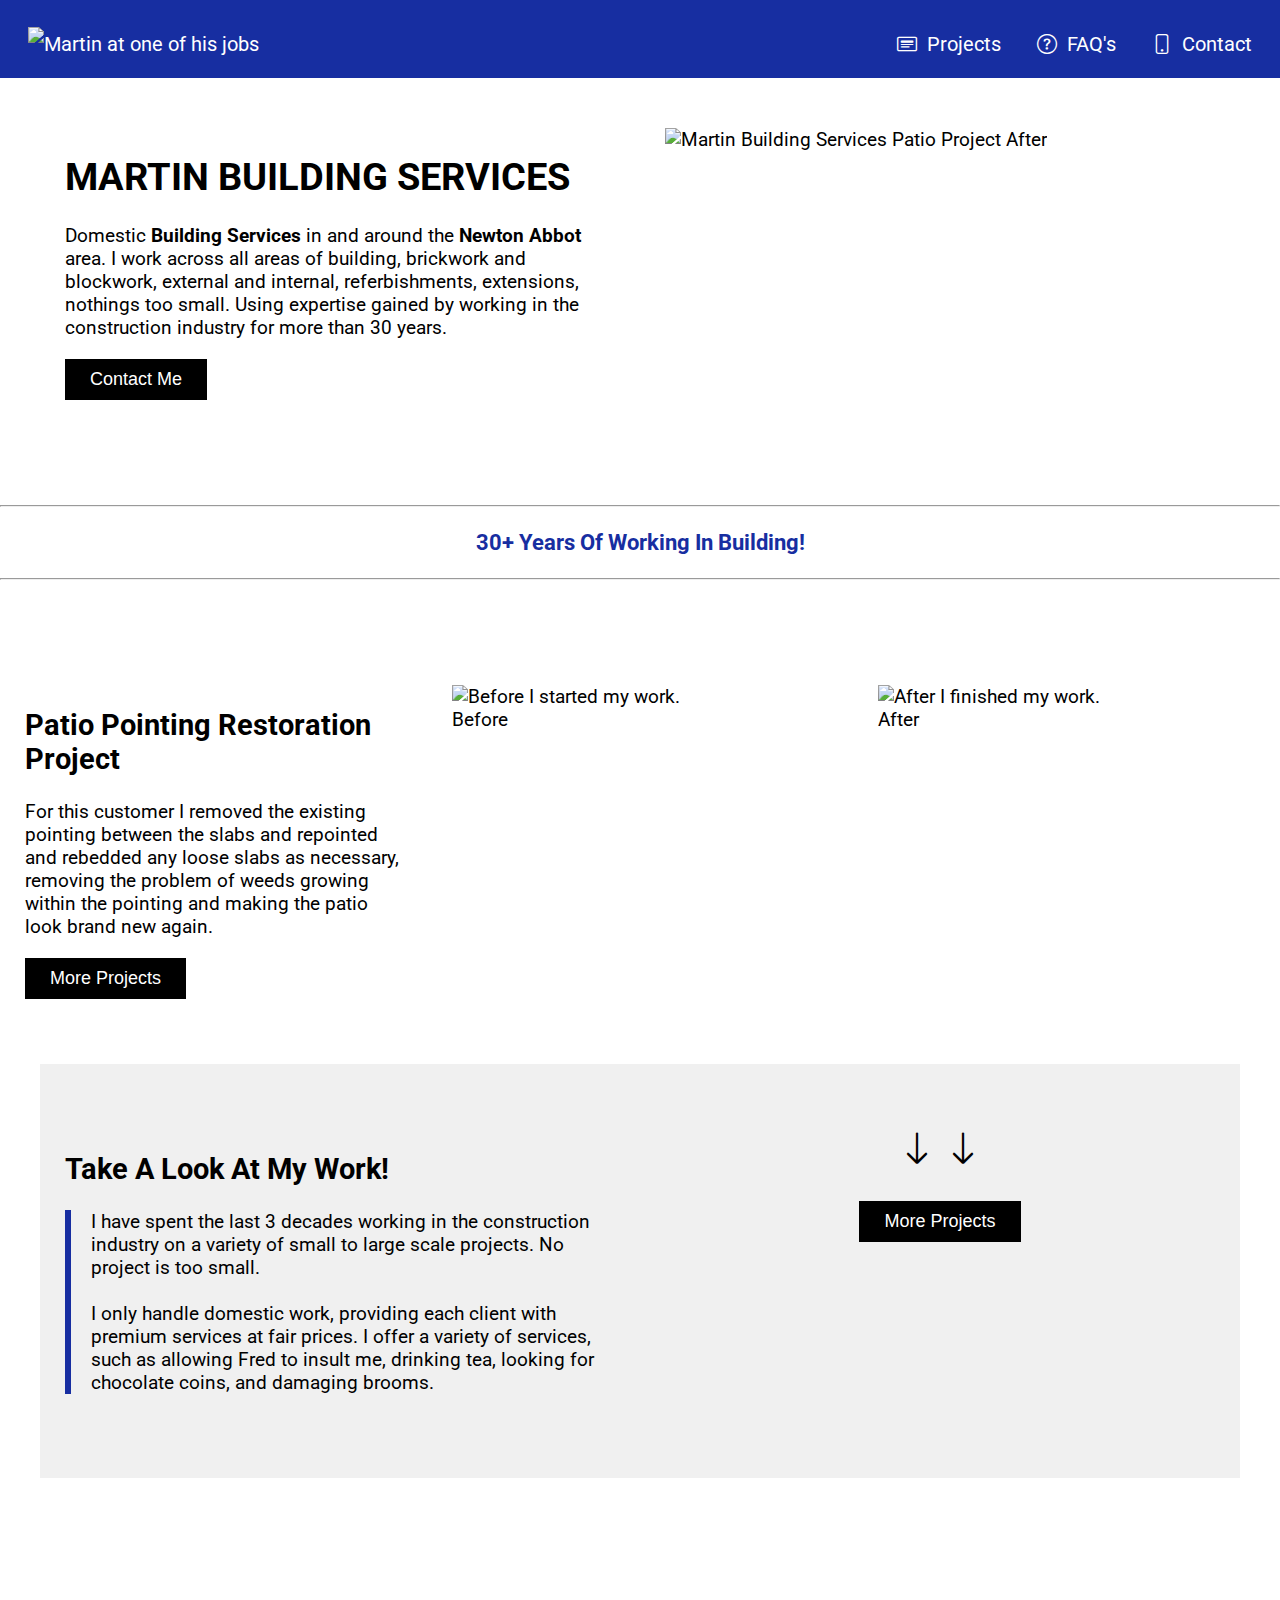
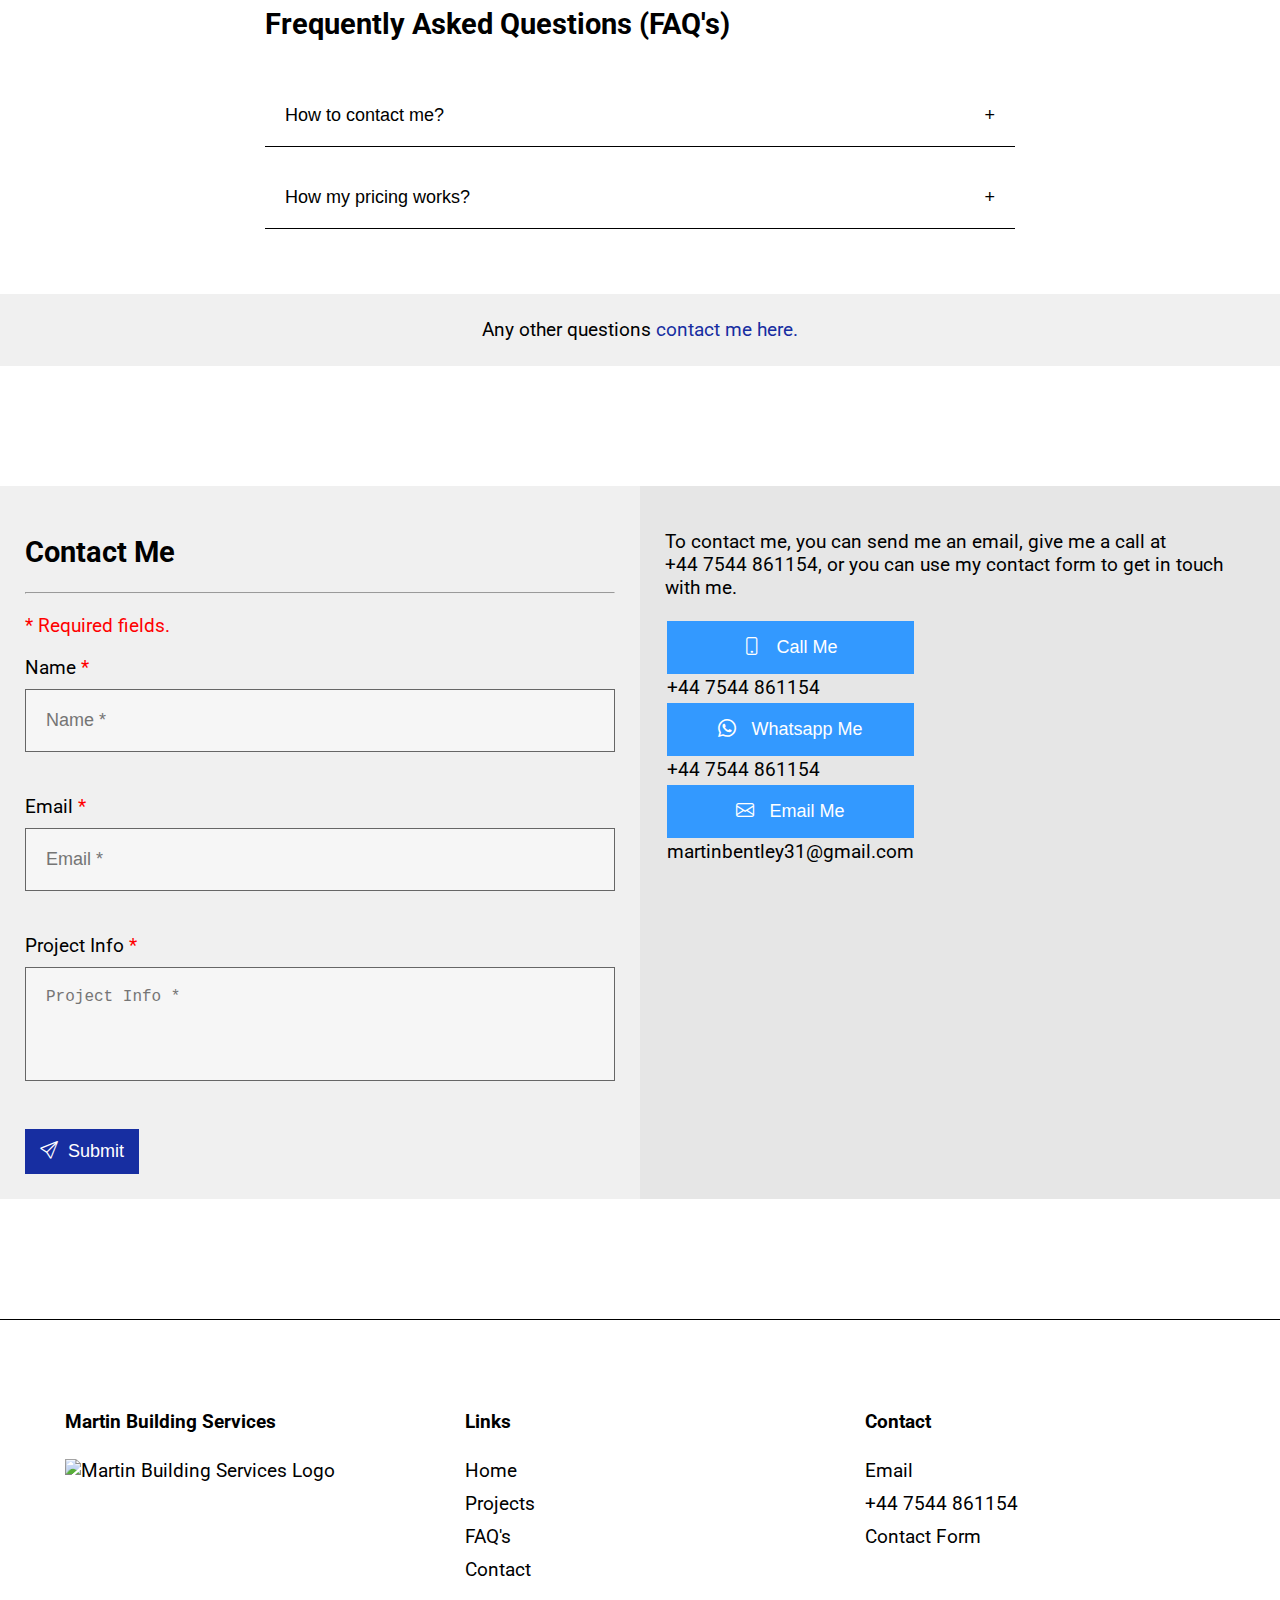
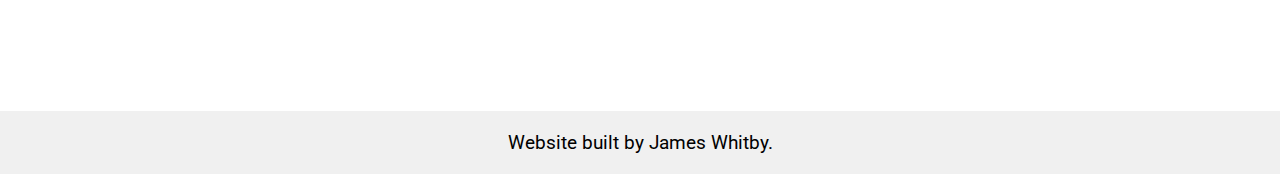
==== index.html @ a241762a "link" ====
<!doctype html>
<html lang="en">
  <head>
    <meta charset="utf-8">
    <meta name="viewport" content="width=device-width, user-scalable=no">

    <title>Martin Building Services</title>
    <link rel="stylesheet" href="https://cdn.jsdelivr.net/npm/bootstrap-icons@1.8.3/font/bootstrap-icons.css">

    <link href='https://fonts.googleapis.com/css?family=Roboto' rel='stylesheet'>

    <link href='css/style.css' rel='stylesheet'>

    <link href="[data-uri]" rel="icon" type="image/x-icon" />
    
    <meta property="og:title" content='Martin Building Services'/>
    <meta property="og:image" content="logoBig.png" />
    <meta property="og:description" content='Domestic Building Services based in Newton Abbot and the surrounding areas. I apply skills gained from over 30 years in the construction industry.'/>

  </head>
  <body style="font-family: 'Roboto', Helvetica, sans-serif;">
     
    <div id="navPop" onclick="toggleNav()">
      <i class="bi bi-x-lg" ></i>
      <a href="index.html"><h3>Martin Building Services</h3></a>
      <a href="projects.html"><i class="bi bi-card-heading"></i>Projects</a>
      <a href="index.html#faq"><i class="bi bi-question-circle"></i>FAQ's</a>
      <a href="index.html#contact"><i class="bi bi-phone"></i>Contact</a>
    </div>

    <div id="navbar">
      <ul>
        <li><a href="index.html"><img src="logoCrop.png" alt="Martin at one of his jobs" style="height: 34px; width: 94px;"></a></li>
        <li style="float: right" id="link"><a href="#contact"><i class="bi bi-phone"></i>Contact</a></li>
        <li style="float: right" id="link"><a href="#faq"><i class="bi bi-question-circle"></i>FAQ's</a></li>
        <li style="float: right" id="link"><a href="projects.html"><i class="bi bi-card-heading"></i>Projects</a></li>
        <li style="float: right;"><a><i class="bi bi-list" id="navTog" onclick="toggleNav()"></i></a></li>
      </ul>
    </div>

    <div class="container" id="header">  
      <div class="row">
        <div class="col-6">
          <h1>Martin Building Services</h1>
          <p>Domestic <strong>Building Services</strong> in and around the <strong>Newton Abbot</strong> area. I work across all areas of building, brickwork and blockwork, external and internal, referbishments, extensions, nothings too small. Using expertise gained by working in the construction industry for more than 30 years.</p>
          <a tabindex="-1" href="index#contact"><button class="primary">Contact Me</button></a>
        </div>
        <div class="col-6"><img src="projects/patioProjectA.jpeg" alt="Martin Building Services Patio Project After"></div>
      </div>
    </div>

    <div id="tagline">
      <hr>
        <h3>30+ years of working in building!</h3>
      <hr>
    </div>

    <div id="projects">
      <div class="row">
          <div class="col-4">
            <h2>Patio Pointing Restoration Project</h2> 
            <p>For this customer I removed the existing pointing between the slabs and repointed and rebedded any loose slabs as necessary, removing the problem of weeds growing within the pointing and making the patio look brand new again.</p>
            <a tabindex="-1" id="desktop" href="projects.html"><button class="primary">More Projects</button></a>
          </div>
          <div class="col-4"><img src="projects/patioProjectB.jpeg" alt="Before I started my work."/><br>Before</div>
          <div class="col-4"><img src="projects/patioProjectA.jpeg " alt="After I finished my work."/><br>After</div>
      </div>
    </div>

    <div class="container" id="projectInfo">
      <div class="row">
        <div class="col-6">
          <h2>Take a look at <a>My Work!</a></h2> 
          <p>I have spent the last 3 decades working in the construction industry on a variety of small to large scale projects. No project is too small.<br><br>I only handle domestic work, providing each client with premium services at fair prices. I offer a variety of services, such as allowing Fred to insult me, drinking tea, looking for chocolate coins, and damaging brooms. </p>
        </div>
        <div class="col-6" id="projectInfoMore">
          <div id="arrows">
            <i class="bi bi-arrow-down"></i><i class="bi bi-arrow-down"></i>
          </div>
          <a tabindex="-1" href="projects.html"><button class="primary" style="margin-top: 30px;">More Projects</button></a>
        </div>
      </div>
    </div>

    <div class="container" id="faq">
      <div class="row">
        <div class="col-8">
          <h2>Frequently Asked Questions (FAQ's)</h2>
          <button class="accordian">How to contact me? <span id="plus">+</span></button>
          <!-- <p class="text">You can contact me through <a href="mailto:martinbentley31@gmail.com">Email</a> or <a href="tel:07544861154">Call me</a> on +44 7544 861154 or you can fill out my <a href="index.html#contact">Contact Form</a>.</p> -->
          <p class="text">To contact me, you can send me an <a href="mailto:martinbentley31@gmail.com">email</a>, give me a call at <a href="tel:07544861154">+44 7544 861154</a>, or you can use my <a href="index.html#contact">contact form</a> bellow to get in touch with me.</p>
          <button class="accordian">How my pricing works? <span id="plus">+</span></button>
          <p class="text">My pricing is based on either a per job or daily rate.</p>
        </div>
      </div>
    </div>
    <div id="anyQuestions">
      <p>Any other questions <a href="#contact">contact me here.</a></p>
    </div>

    <div id="contact">
    <div class="container">
    <div class="row">
      <div class="col-6">
        <h2>Contact Me</h2>
          <hr></hr>
          <form name="contact" method="POST" data-netlify="true">
            <p>
              <span>* Required fields.</span>
            </p>

            <label for="name">
              Name <span>*</span>
            </label>
            <input placeholder="Name *" name="name" required aria-required="true" autocomplete="name"></input>
            <br></br>

            <label for="email">
              Email <span>*</span>
            </label>
            <input type="email" placeholder="Email *" name="email" required aria-required="true" autoComplete="email"></input>
            <br></br>

            <label for="projectInfo">
              Project Info <span>*</span>
            </label>
            <textarea style="resize: none;" placeholder="Project Info *" name="projectInfo" required aria-required="true" rows="4"></textarea>
            <br></br>

            <button type="submit">
              <i class="bi bi-send"></i>Submit
            </button>
          </form>
      </div>
      <div class="col-6">
        <p>To contact me, you can send me an email, give me a call at <span style="display: inline-block;">+44 7544 861154</span>, or you can use my contact form to get in touch with me.</p>

        <table>
          <tr>
            <td>
              <a href="tel:447544861154" tabindex="-1">
                <button id="socialbuttons">
                  <i class="bi bi-phone"></i>
                  Call Me
                </button>
              </a>
            </td>
            <td>+44 7544 861154</td>
          </tr>

          <tr>
            <td>
              <a target="_blank" href="https://api.whatsapp.com/send?phone=447544861154" tabindex="-1">
                <button id="socialbuttons">
                  <i class="bi bi-whatsapp"></i>
                  Whatsapp Me
                </button>
              </a>
            </td>
            <td>+44 7544 861154</td>
          </tr>

          <tr>
            <td>
              <a href="mailto:martinbentley31@gmail.com" tabindex="-1">
                <button id="socialbuttons">
                  <i class="bi bi-envelope"></i>
                  Email Me
                </button>
              </a>
            </td>
            <td>martinbentley31@gmail.com</td>
          </tr>
        </table>
      </div>
    </div>
    </div>
    </div>

    <div id="footer">
      <div class="container">
      <div class="row">
        <div class="col-4">
          <h4>Martin Building Services</h4>
          <img src="logoBig.png" alt="Martin Building Services Logo" />
        </div>
        <div class="col-4">
          <h4>Links</h4>
          <ul>
            <li id="links"><a href="index.html">Home</a></li>
            <li id="links"><a href="projects.html">Projects</a></li>
            <li id="links"><a href="index.html#faq">FAQ's</a></li>
            <li id="links"><a href="index.html#contact">Contact</a></li>
          </ul>
        </div>
        <div class="col-4">
          <h4>Contact</h4>
          <ul>
            <li id="links"><a href="mailto:martinbentley31@gmail.com">Email</a></li>
            <li id="links"><a href="tel:07544861154">+44 7544 861154</a></li>
            <li id="links"><a href="index.html#contact">Contact Form</a></li>
          </ul>
        </div>
      </div>
    </div>
  </div>
    <br></br>
    <p id="builtBy">Website built by James Whitby.</p>
    <script src="navbar.js"></script>
    <script src="faq.js"></script> 
    <script src="title.js"></script> 
  </body>
</html>
---- css/style.css ----
* {
  box-sizing: border-box;
}

.container {
  margin: 40px;
}

.row::after {
  content: "";
  clear: both;
  display: table;
}

[class*=col-] {
  float: left;
  padding: 25px;
}

.col-1 {
  width: 8.33%;
}

.col-2 {
  width: 16.66%;
}

.col-3 {
  width: 25%;
}

.col-4 {
  width: 33.33%;
}

.col-5 {
  width: 41.66%;
}

.col-6 {
  width: 50%;
}

.col-7 {
  width: 58.33%;
}

.col-8 {
  width: 66.66%;
}

.col-9 {
  width: 75%;
}

.col-10 {
  width: 83.33%;
}

.col-11 {
  width: 91.66%;
}

.col-12 {
  width: 100%;
}

@media only screen and (max-width: 800px) {
  [class*=col-] {
    width: 100%;
    margin-left: 0px;
    margin-right: 0px;
  }
  .container {
    margin: 0px;
    width: 100%;
  }
  #faq [class*=col-] {
    margin: 0px !important;
  }
}
button, a, #navPop i {
  transition: all 0.5s;
}

.primary {
  background-color: black;
  border: none;
  color: white;
  padding: 10px 25px;
  font-size: large;
  cursor: pointer;
}

.primary:hover {
  background-color: #172EA1;
}

@media only screen and (max-width: 350px) {
  .primary {
    width: 100%;
  }
}
#socialbuttons {
  text-transform: capitalize;
  background-color: #3399ff;
  border: 1px solid #3399ff;
  color: white;
  padding: 15px 25px;
  width: 100%;
  cursor: pointer;
  margin-right: 20px;
  font-size: large;
}
#socialbuttons i {
  margin-right: 10px;
}

#socialbuttons:hover {
  background-color: white;
  color: black;
  border: 1px black solid;
}

@media only screen and (max-width: 1066px) {
  /* For mobile phones: */
  #socialbuttons {
    width: 100%;
    margin-top: 10px;
    margin-bottom: 10px;
    margin-right: 0;
  }
}
:is(button, input, textarea, summary):focus {
  outline: solid 2px #172EA1;
  outline-offset: 3px;
}

:is(.accordian) {
  outline: none;
}

:is(#navbar a):focus {
  border: solid 2px white;
  outline: none;
  transition: none;
}

#navbar {
  padding: 20px 10px 10px 10px;
  background-color: #172EA1;
}
#navbar i {
  margin-right: 10px;
}
#navbar ul {
  list-style-type: none;
  margin: 0;
  padding: 0;
  overflow: hidden;
}
#navbar li {
  float: left;
  line-height: 34px;
}
#navbar li a {
  display: block;
  color: white;
  text-align: center;
  padding: 5px 16px;
  text-decoration: none;
  cursor: pointer;
  font-size: 20px;
  border: solid 2px transparent;
}
#navbar li a:hover {
  text-decoration: underline 3px;
}

#navTog {
  display: none;
  color: white;
}

#navPop {
  display: none;
  position: fixed;
  height: 100%;
  width: 100%;
  padding: 40px 15px;
  background-color: white;
}
#navPop i {
  font-size: 36px;
  cursor: pointer;
  margin-right: 10px;
}
#navPop i:hover {
  font-size: 48px;
}
#navPop a {
  display: block;
  font-size: 20px;
  padding-bottom: 10px;
  color: black;
  text-decoration: none;
}
#navPop a:hover {
  text-decoration: underline 3px;
  font-size: 24px;
}

@media only screen and (max-width: 800px) {
  #navTog {
    display: block;
  }
  #link {
    display: none;
  }
}
#contact {
  margin: 120px 0px;
}
#contact #bg {
  background-color: red;
}
#contact .container {
  margin: 0px;
  background-color: #e6e6e6;
}
#contact .col-6:nth-child(1) {
  background-color: #f0f0f0;
}
#contact .col-6:nth-child(2) {
  height: 100%;
}
#contact input, #contact textarea {
  background-color: rgb(246, 246, 246);
  color: black;
  padding: 20px;
  margin-bottom: 20px;
  margin-top: 10px;
  width: 100%;
  border: solid 1px #666;
  font-size: large;
}
#contact form span {
  color: red;
}
#contact form button {
  background-color: #172EA1;
  text-transform: capitalize;
  color: white;
  padding: 12px 15px 12px 15px;
  border: none;
  font-size: large;
}
#contact form button i {
  margin-right: 10px;
}
#contact form button:hover {
  background-color: Black;
  color: white;
  cursor: pointer;
}
#contact td {
  padding-left: 20px;
}
@media (max-width: 1300px) {
  #contact th, #contact td {
    display: block;
    width: 100%;
    padding-left: 0;
  }
}
#contact #whiteBorder {
  background-color: #e6e6e6;
}

#footer {
  border-top: 1px solid black;
  margin-top: 80px;
}
#footer img {
  width: 100%;
}
#footer #links {
  list-style-type: none;
  padding-top: 10px;
}
#footer a {
  color: black;
  text-decoration: none;
}
#footer #links a:hover {
  text-decoration: underline;
  color: #172EA1;
}
#footer ul {
  padding-left: 0px;
}
#footer #links:nth-child(1) {
  padding-top: 0px;
}

#builtBy {
  background-color: #f0f0f0;
  text-align: center;
  padding: 20px;
  margin: 0px;
}

#projects {
  margin-top: 80px;
}
#projects a {
  text-decoration: none;
  color: #172EA1;
}
#projects a:hover {
  text-decoration: underline;
}
#projects .container {
  margin: 0px;
}
#projects img {
  width: 100%;
  background-color: white;
}
#projects #mobile {
  display: none;
}
#projects .project:nth-of-type(odd) {
  background-color: #e6e6e6;
}
#projects .project {
  padding-top: 40px;
}

#projectsHeader {
  text-align: center;
}

@media only screen and (max-width: 800px) {
  #projectsHeader {
    text-align: left;
  }
}
#action {
  margin: 80px;
  text-align: center;
}

body {
  margin: 0px;
  font-size: larger;
}

h1, h2, h3, h4, h5, h6 {
  text-transform: capitalize;
}

#header {
  margin-top: 25px;
  margin-bottom: 80px;
}
#header h1 {
  text-transform: uppercase;
}
#header img {
  width: 100%;
}

#tagline h3 {
  text-align: center;
  color: #172EA1;
  text-transform: capitalize;
  padding: 0px 15px;
}

@media only screen and (max-width: 800px) {
  #projects #mobile {
    display: inline-block;
  }
  #desktop {
    display: none;
  }
}
#projectInfo {
  padding: 40px 0px;
  background-color: #f0f0f0;
}
#projectInfo p {
  border-left: solid 6px #172EA1;
  padding-left: 20px;
}
#projectInfo #projectInfoMore {
  text-align: center;
}
#projectInfo #projectInfoMore i {
  font-size: 36px;
  position: relative;
  animation-name: bounce;
  animation-duration: 1.5s;
  animation-iteration-count: infinite;
}
#projectInfo #projectInfoMore i:nth-child(1) {
  padding-right: 10px;
}
@keyframes bounce {
  0% {
    top: 0px;
  }
  50% {
    top: 20px;
  }
  100% {
    top: 0px;
  }
}

#faq {
  margin-top: 80px;
}
#faq a {
  color: #172EA1;
  text-decoration: none;
}
#faq a:hover {
  text-decoration: underline;
}

.text {
  display: none;
}

.active {
  display: block;
}

.accordian {
  color: black;
  background-color: transparent;
  border: none;
  border-bottom: solid 1px black;
  width: 100%;
  text-align: left;
  padding: 20px;
  font-size: large;
  cursor: pointer;
  margin-top: 20px;
}
.accordian span {
  float: right;
}

.accordian:focus, .accordian:hover {
  outline: none;
  background-color: #f0f0f0;
}

#faq .col-8 {
  margin-left: 16.67%;
  margin-right: 16.67%;
}

#anyQuestions {
  background-color: #f0f0f0;
  padding: 5px 0px;
  margin: 0px;
  text-align: center;
}
#anyQuestions a {
  color: #172EA1;
  text-decoration: none;
}
#anyQuestions a:hover {
  text-decoration: underline;
}
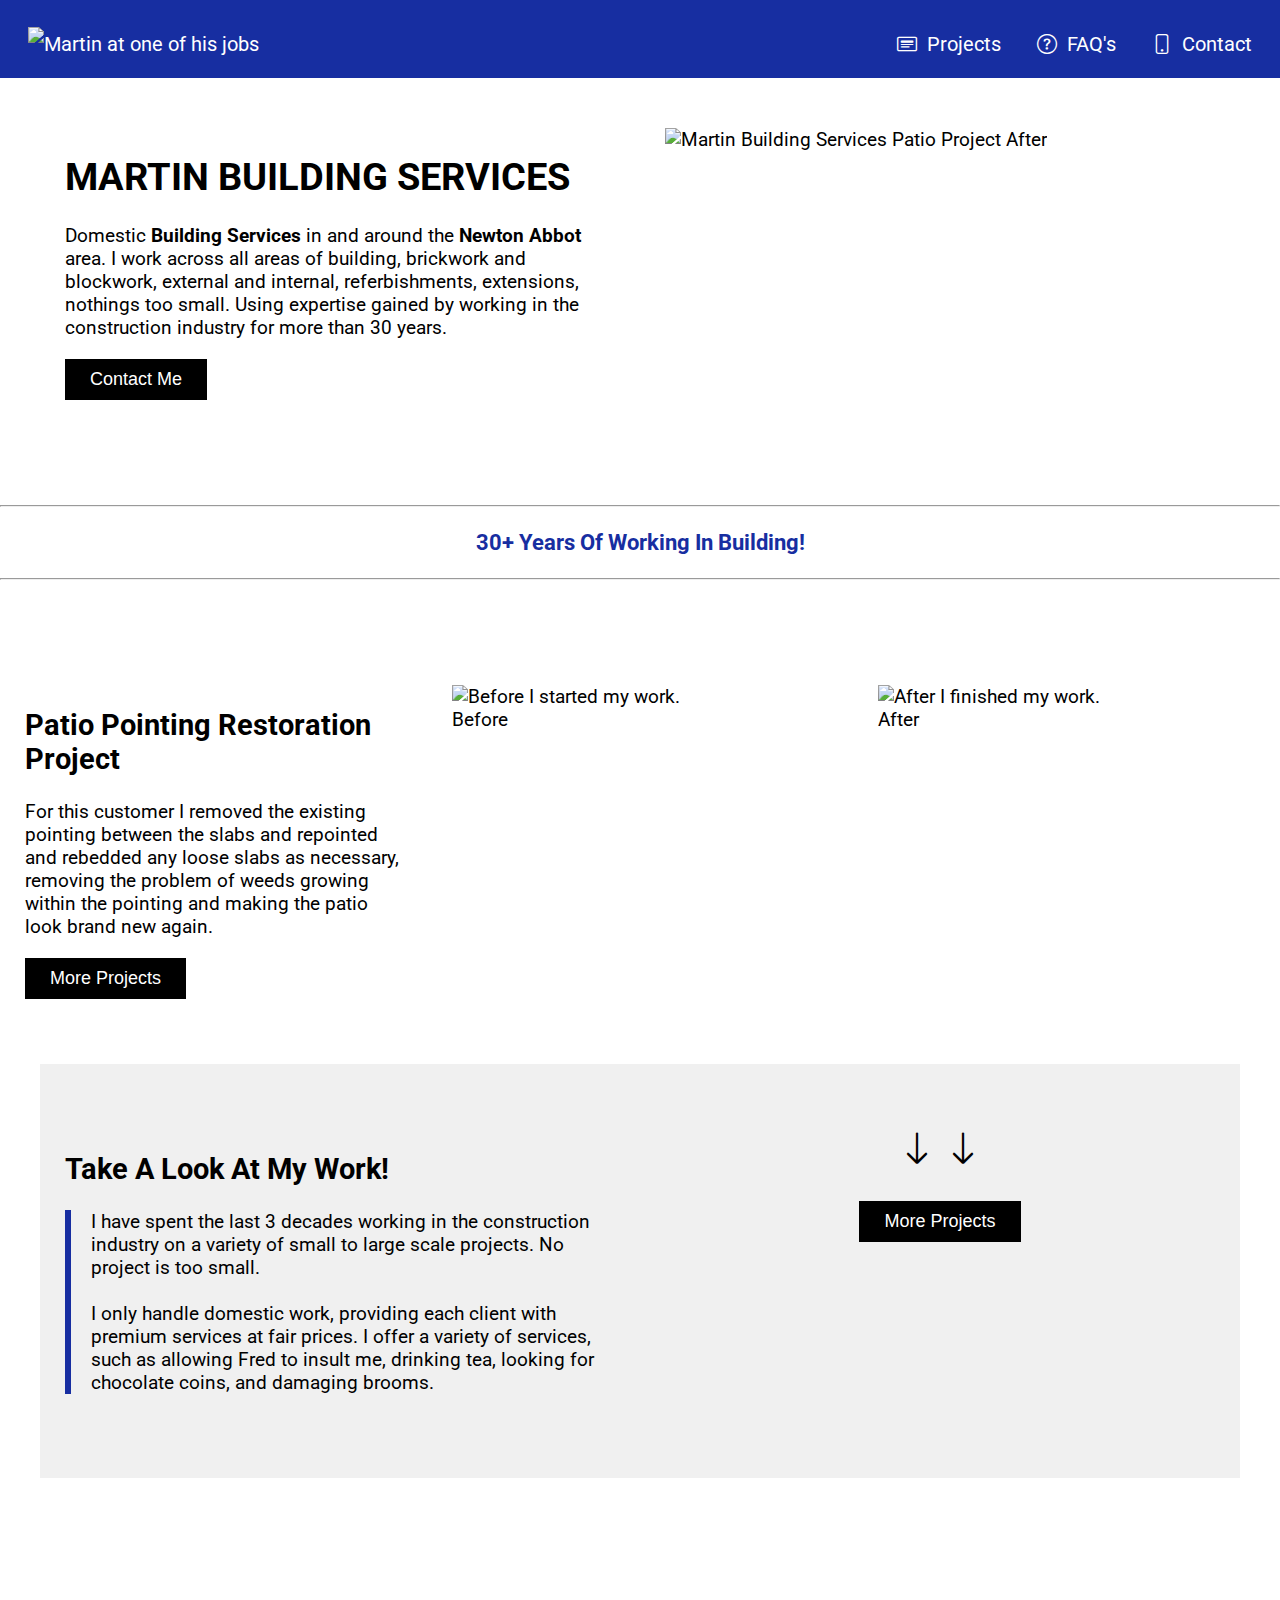
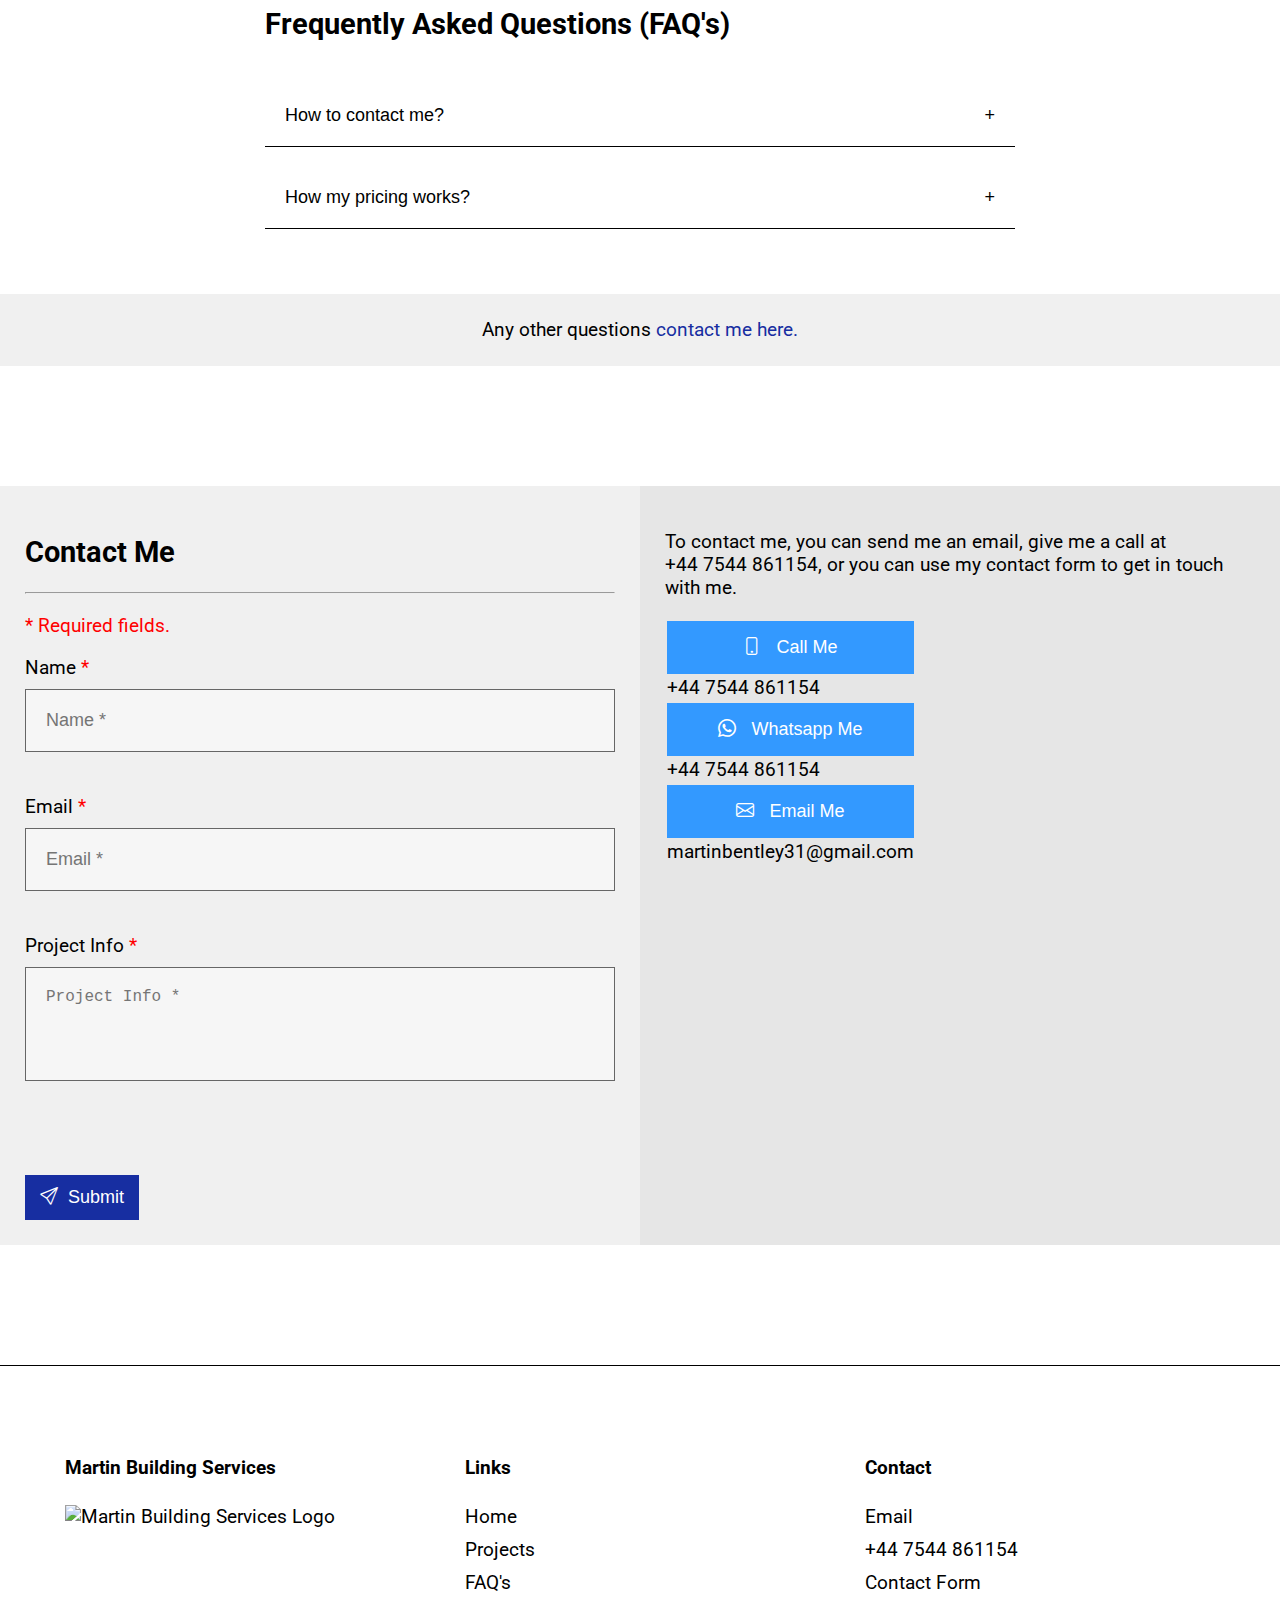
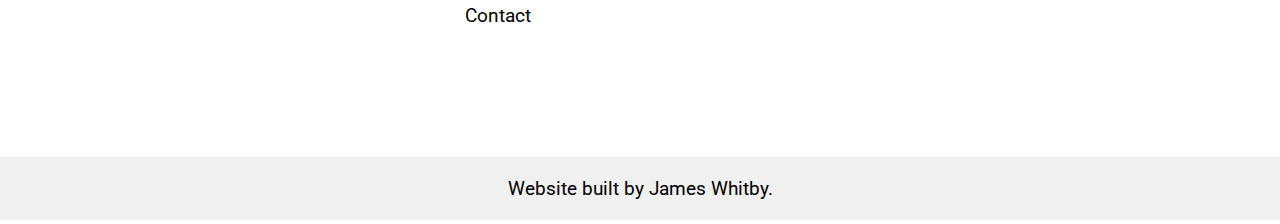
==== commit 64c8a126: "br" ====
--- a/index.html
+++ b/index.html
@@ -16,7 +16,9 @@
     <meta property="og:title" content='Martin Building Services'/>
     <meta property="og:image" content="logoBig.png" />
     <meta property="og:description" content='Domestic Building Services based in Newton Abbot and the surrounding areas. I apply skills gained from over 30 years in the construction industry.'/>
-
+    <meta name="description" content="Domestic Building Services based in Newton Abbot and the surrounding areas. I apply skills gained from over 30 years in the construction industry.">
+    <meta name="keywords" content="domestic building services, building, construction, newton abbot, devon, south devon, brickwork, blockwork, external, internal, referbishments, extensions">
+  
   </head>
   <body style="font-family: 'Roboto', Helvetica, sans-serif;">
      
@@ -105,6 +107,7 @@
         <h2>Contact Me</h2>
           <hr></hr>
           <form name="contact" method="POST" data-netlify="true">
+            <input type="hidden" name="subject" value="Sales inquiry from mysitename.netlify.app" />
             <p>
               <span>* Required fields.</span>
             </p>
@@ -127,6 +130,9 @@
             <textarea style="resize: none;" placeholder="Project Info *" name="projectInfo" required aria-required="true" rows="4"></textarea>
             <br></br>
 
+            <div data-netlify-recaptcha="true"></div>
+
+            <br></br>
             <button type="submit">
               <i class="bi bi-send"></i>Submit
             </button>
@@ -210,4 +216,4 @@
     <script src="faq.js"></script> 
     <script src="title.js"></script> 
   </body>
-</html>+</html>
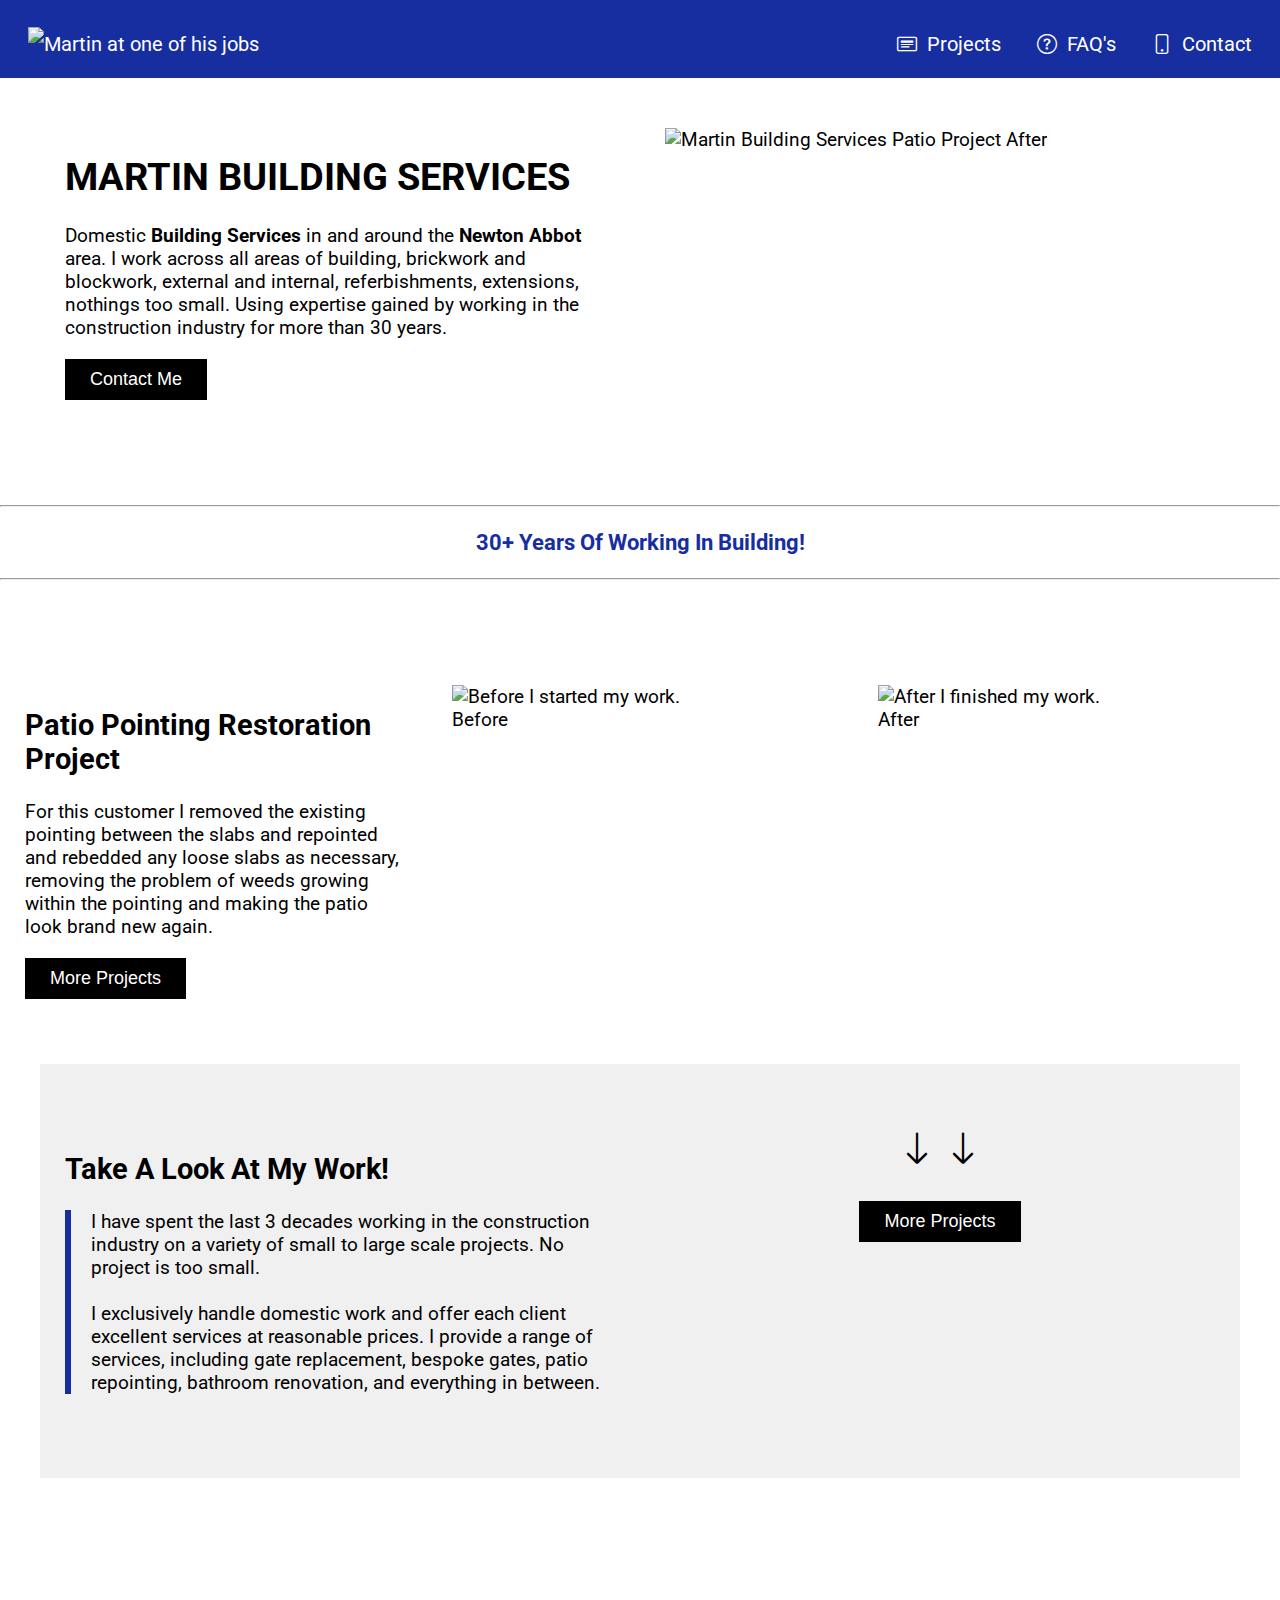
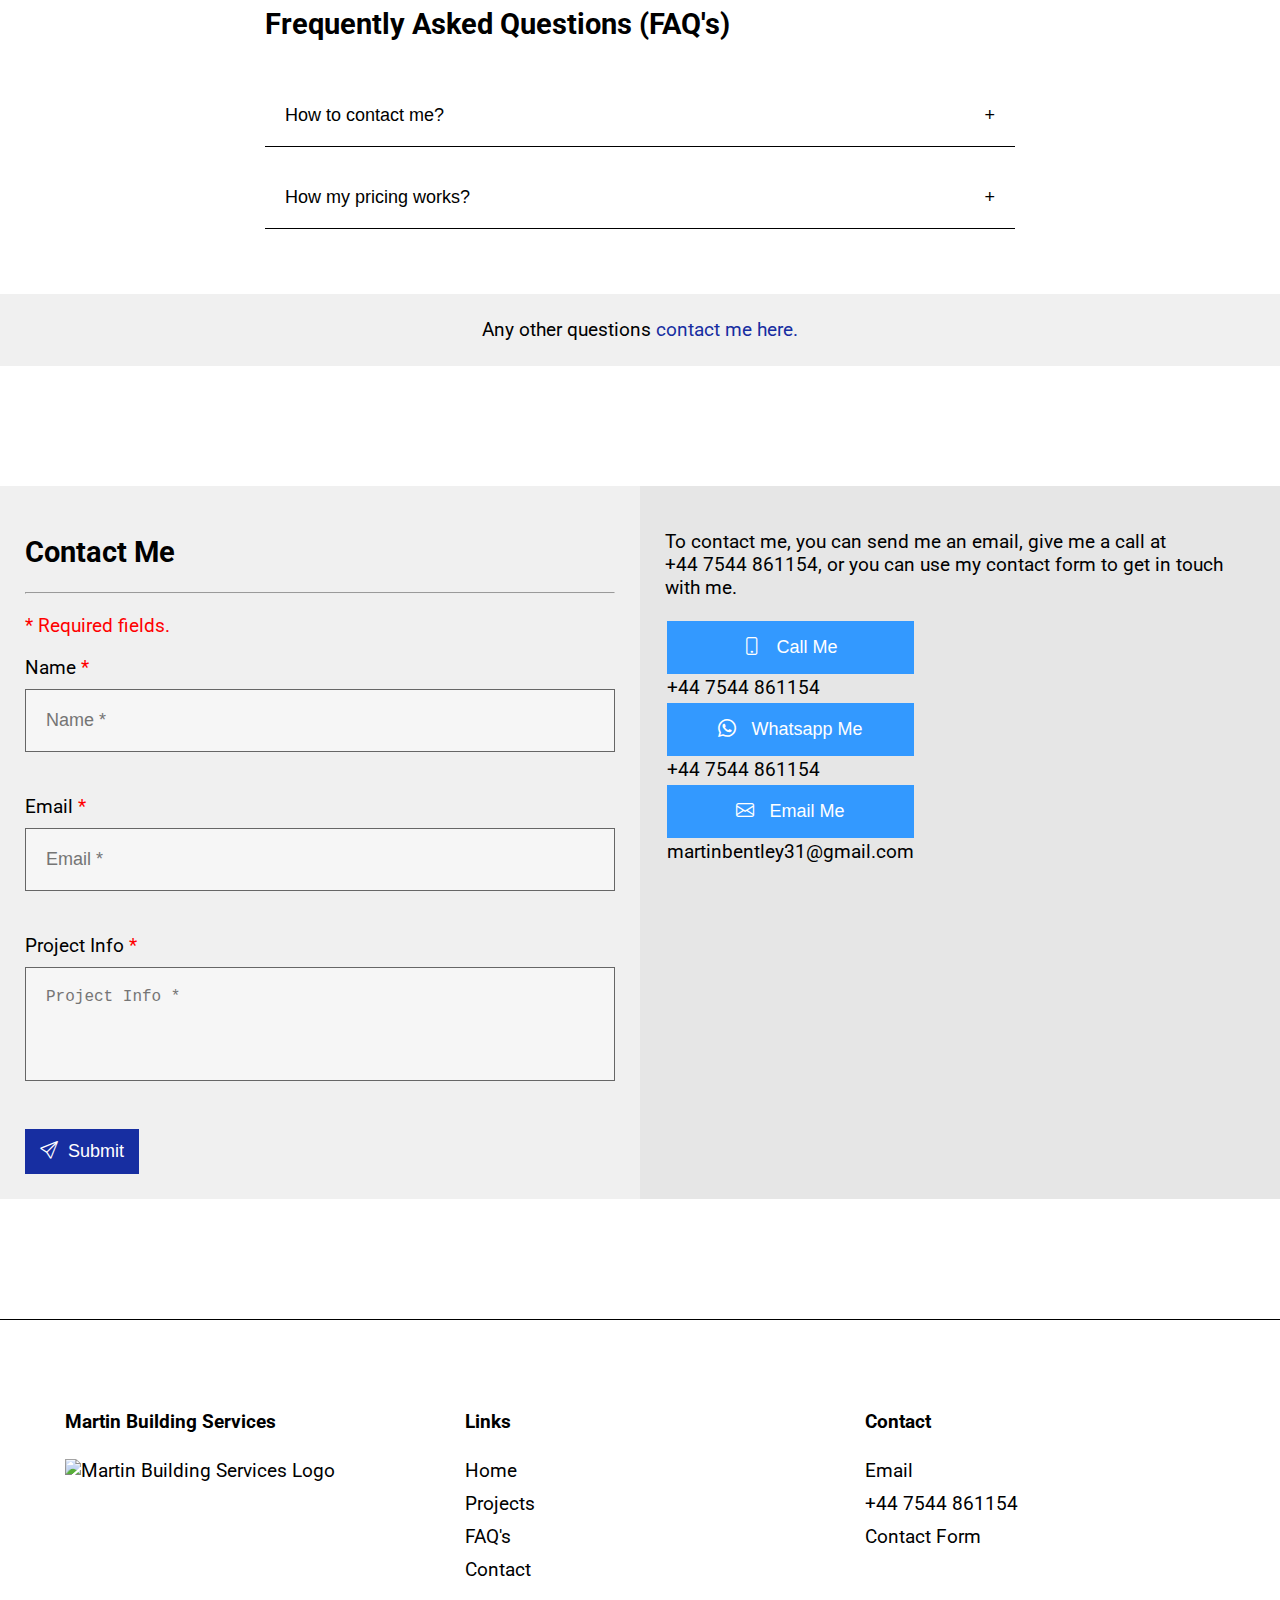
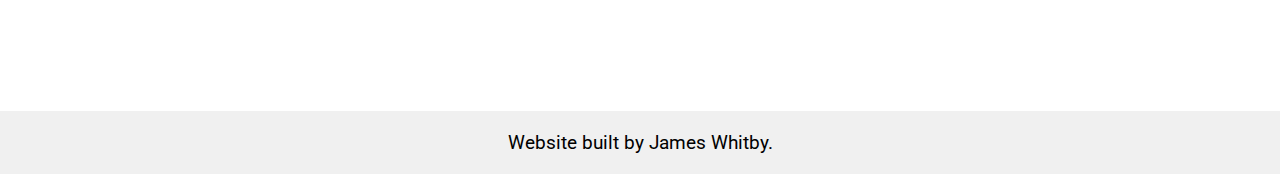
==== commit 158eaff6: "Update" ====
--- a/index.html
+++ b/index.html
@@ -73,7 +73,13 @@
       <div class="row">
         <div class="col-6">
           <h2>Take a look at <a>My Work!</a></h2> 
-          <p>I have spent the last 3 decades working in the construction industry on a variety of small to large scale projects. No project is too small.<br><br>I only handle domestic work, providing each client with premium services at fair prices. I offer a variety of services, such as allowing Fred to insult me, drinking tea, looking for chocolate coins, and damaging brooms. </p>
+          <p>
+            I have spent the last 3 decades working in the construction industry on a variety of small to large scale projects. No project is too small.
+            
+            <br><br>
+            
+            I exclusively handle domestic work and offer each client excellent services at reasonable prices. I provide a range of services, including gate replacement, bespoke gates, patio repointing, bathroom renovation, and everything in between.  
+          </p>
         </div>
         <div class="col-6" id="projectInfoMore">
           <div id="arrows">
@@ -107,7 +113,6 @@
         <h2>Contact Me</h2>
           <hr></hr>
           <form name="contact" method="POST" data-netlify="true">
-            <input type="hidden" name="subject" value="Sales inquiry from mysitename.netlify.app" />
             <p>
               <span>* Required fields.</span>
             </p>
@@ -130,9 +135,6 @@
             <textarea style="resize: none;" placeholder="Project Info *" name="projectInfo" required aria-required="true" rows="4"></textarea>
             <br></br>
 
-            <div data-netlify-recaptcha="true"></div>
-
-            <br></br>
             <button type="submit">
               <i class="bi bi-send"></i>Submit
             </button>
@@ -216,4 +218,4 @@
     <script src="faq.js"></script> 
     <script src="title.js"></script> 
   </body>
-</html>
+</html>--- a/css/style.css
+++ b/css/style.css
@@ -77,6 +77,10 @@
   }
   #faq [class*=col-] {
     margin: 0px !important;
+  }
+  #nopage {
+    margin-left: 0px !important;
+    margin-right: 0px !important;
   }
 }
 button, a, #navPop i {
@@ -333,6 +337,9 @@
 #projects .project:nth-of-type(odd) {
   background-color: #e6e6e6;
 }
+#projects .project:nth-of-type(odd) img {
+  border: solid black 1px;
+}
 #projects .project {
   padding-top: 40px;
 }
@@ -349,6 +356,15 @@
 #action {
   margin: 80px;
   text-align: center;
+}
+
+#nopage {
+  background-color: #f0f0f0;
+  margin: 80px 25% 0px 25%;
+  text-align: center;
+}
+#nopage button i {
+  margin-right: 10px;
 }
 
 body {
@@ -476,4 +492,4 @@
 }
 #anyQuestions a:hover {
   text-decoration: underline;
-}
+}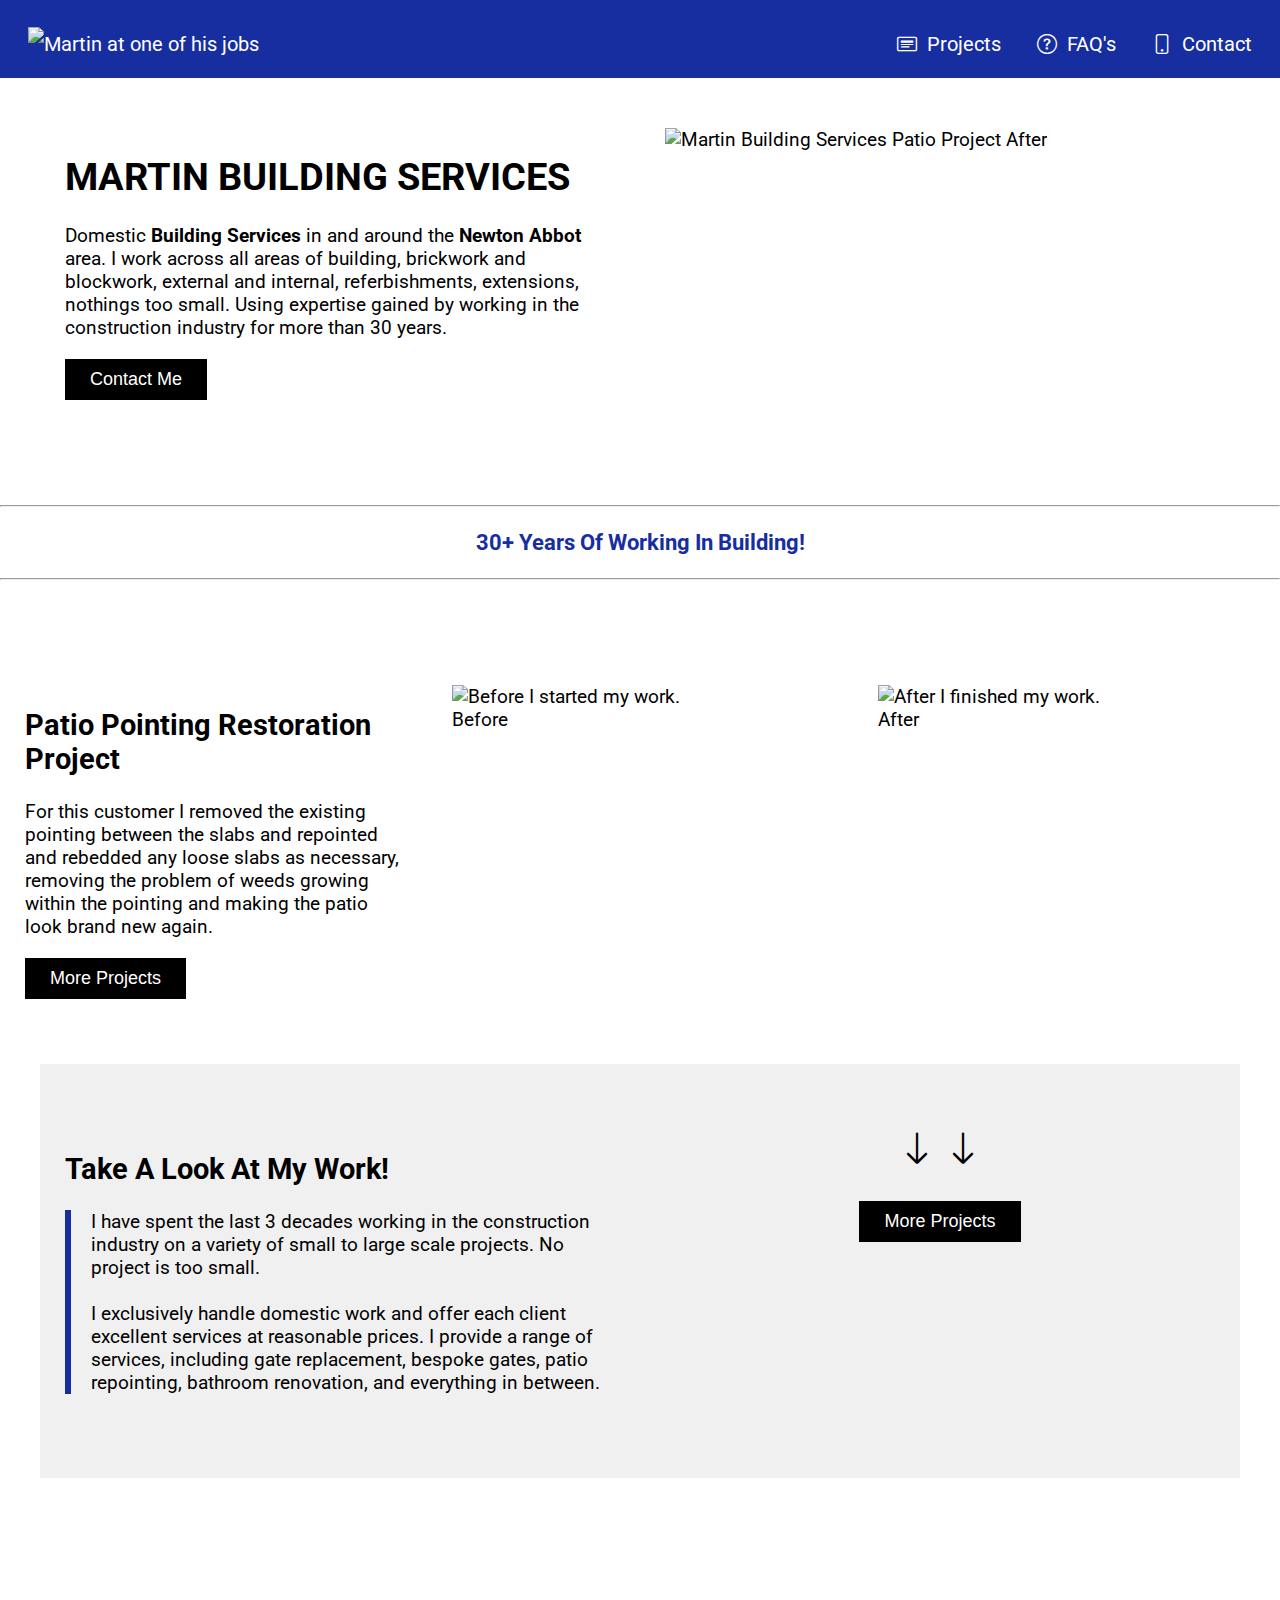
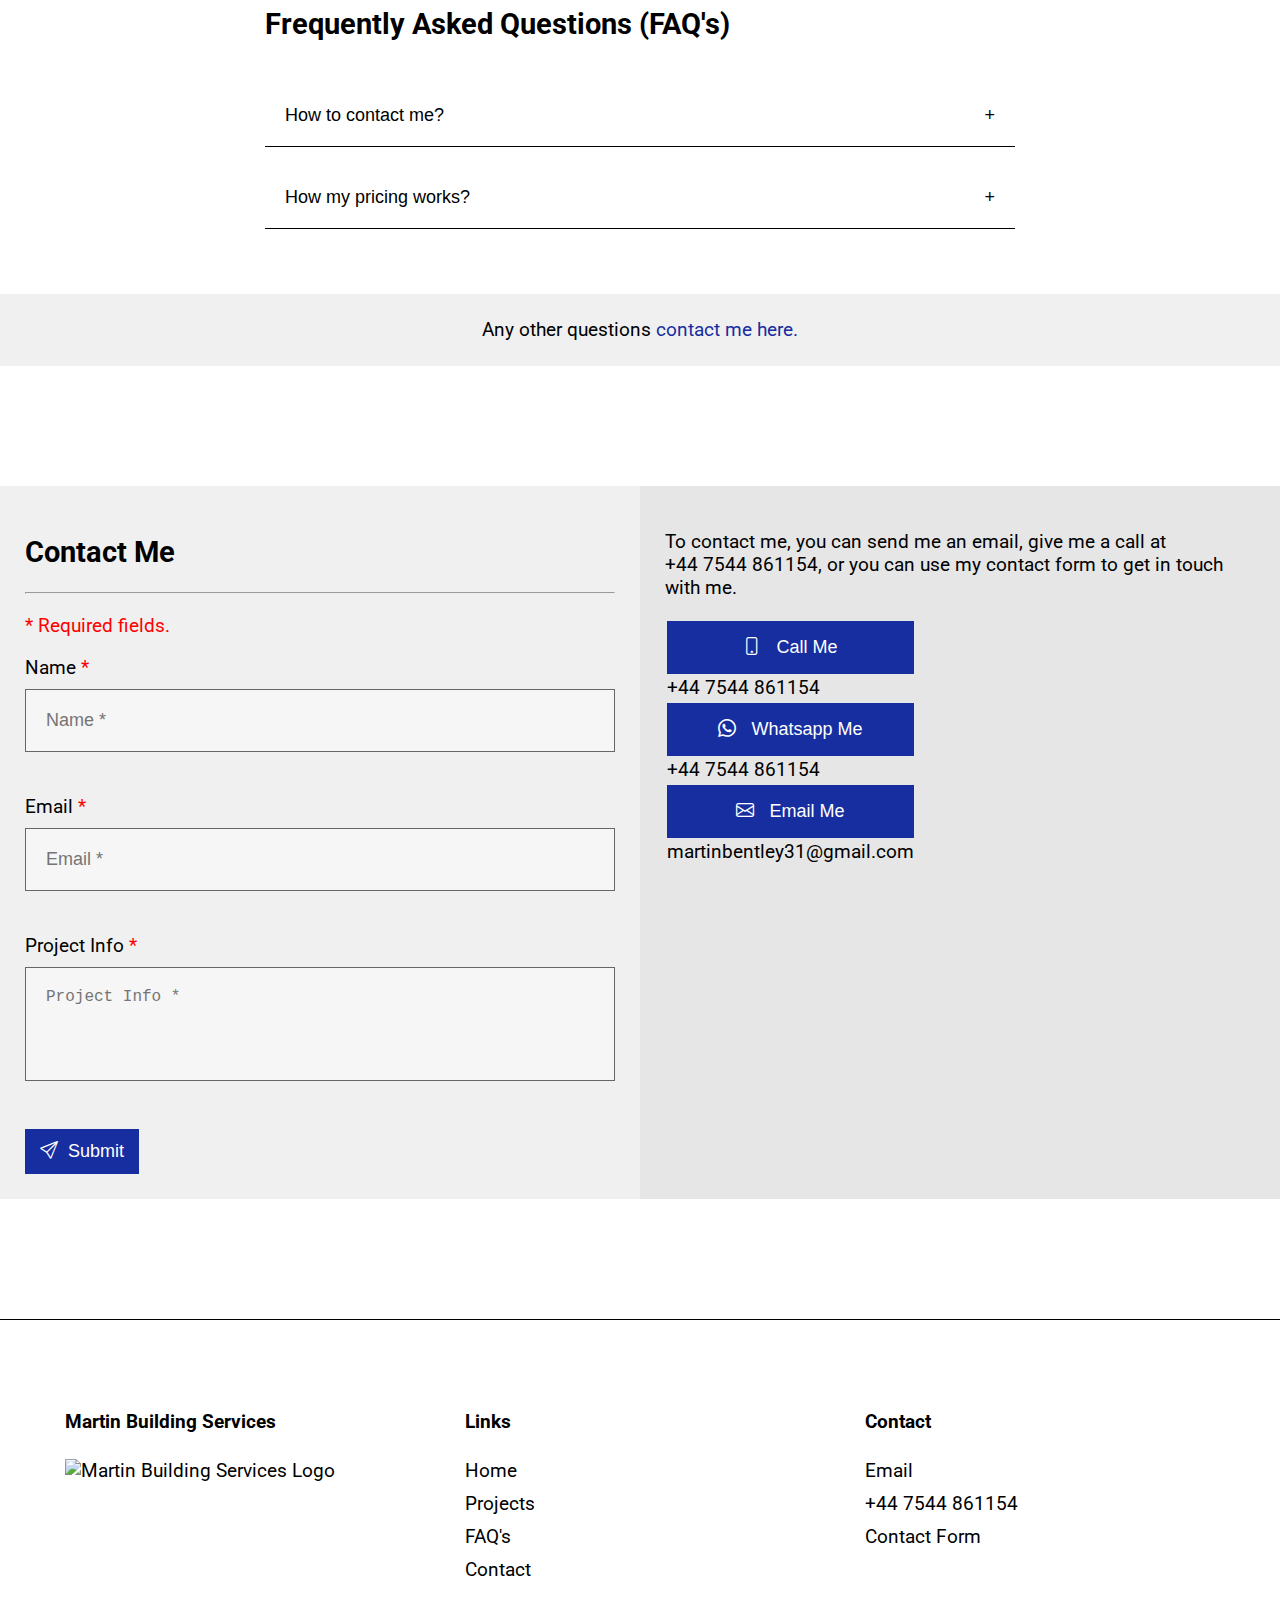
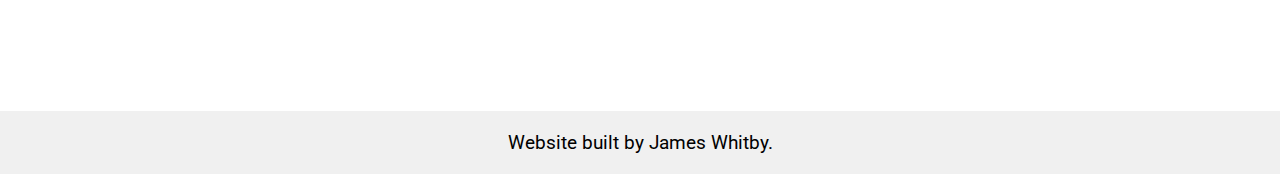
==== commit 92b6fbb7: "mass" ====
--- a/index.html
+++ b/index.html
@@ -14,7 +14,7 @@
     <link href="[data-uri]" rel="icon" type="image/x-icon" />
     
     <meta property="og:title" content='Martin Building Services'/>
-    <meta property="og:image" content="logoBig.png" />
+    <meta property="og:image" content="logoBig.webp" />
     <meta property="og:description" content='Domestic Building Services based in Newton Abbot and the surrounding areas. I apply skills gained from over 30 years in the construction industry.'/>
     <meta name="description" content="Domestic Building Services based in Newton Abbot and the surrounding areas. I apply skills gained from over 30 years in the construction industry.">
     <meta name="keywords" content="domestic building services, building, construction, newton abbot, devon, south devon, brickwork, blockwork, external, internal, referbishments, extensions">
@@ -32,7 +32,7 @@
 
     <div id="navbar">
       <ul>
-        <li><a href="index.html"><img src="logoCrop.png" alt="Martin at one of his jobs" style="height: 34px; width: 94px;"></a></li>
+        <li><a href="index.html"><img src="logoCrop.webp" alt="Martin at one of his jobs" style="height: 34px; width: 94px;"></a></li>
         <li style="float: right" id="link"><a href="#contact"><i class="bi bi-phone"></i>Contact</a></li>
         <li style="float: right" id="link"><a href="#faq"><i class="bi bi-question-circle"></i>FAQ's</a></li>
         <li style="float: right" id="link"><a href="projects.html"><i class="bi bi-card-heading"></i>Projects</a></li>
@@ -47,7 +47,7 @@
           <p>Domestic <strong>Building Services</strong> in and around the <strong>Newton Abbot</strong> area. I work across all areas of building, brickwork and blockwork, external and internal, referbishments, extensions, nothings too small. Using expertise gained by working in the construction industry for more than 30 years.</p>
           <a tabindex="-1" href="index#contact"><button class="primary">Contact Me</button></a>
         </div>
-        <div class="col-6"><img src="projects/patioProjectA.jpeg" alt="Martin Building Services Patio Project After"></div>
+        <div class="col-6"><img src="projects/patioProjectA.webp" alt="Martin Building Services Patio Project After"></div>
       </div>
     </div>
 
@@ -64,8 +64,8 @@
             <p>For this customer I removed the existing pointing between the slabs and repointed and rebedded any loose slabs as necessary, removing the problem of weeds growing within the pointing and making the patio look brand new again.</p>
             <a tabindex="-1" id="desktop" href="projects.html"><button class="primary">More Projects</button></a>
           </div>
-          <div class="col-4"><img src="projects/patioProjectB.jpeg" alt="Before I started my work."/><br>Before</div>
-          <div class="col-4"><img src="projects/patioProjectA.jpeg " alt="After I finished my work."/><br>After</div>
+          <div class="col-4"><img src="projects/patioProjectB.webp" alt="Before I started my work."/><br>Before</div>
+          <div class="col-4"><img src="projects/patioProjectA.webp " alt="After I finished my work."/><br>After</div>
       </div>
     </div>
 
@@ -112,7 +112,7 @@
       <div class="col-6">
         <h2>Contact Me</h2>
           <hr></hr>
-          <form name="contact" method="POST" data-netlify="true">
+          <form name="contact" method="POST" data-netlify="true" action="thankyou.html">
             <p>
               <span>* Required fields.</span>
             </p>
@@ -190,7 +190,7 @@
       <div class="row">
         <div class="col-4">
           <h4>Martin Building Services</h4>
-          <img src="logoBig.png" alt="Martin Building Services Logo" />
+          <img src="logoBig.webp" alt="Martin Building Services Logo" />
         </div>
         <div class="col-4">
           <h4>Links</h4>
--- a/css/style.css
+++ b/css/style.css
@@ -107,8 +107,8 @@
 }
 #socialbuttons {
   text-transform: capitalize;
-  background-color: #3399ff;
-  border: 1px solid #3399ff;
+  background-color: #172EA1;
+  border: 1px solid #172EA1;
   color: white;
   padding: 15px 25px;
   width: 100%;
@@ -492,4 +492,6 @@
 }
 #anyQuestions a:hover {
   text-decoration: underline;
-}+}
+
+/*# sourceMappingURL=style.css.map */
